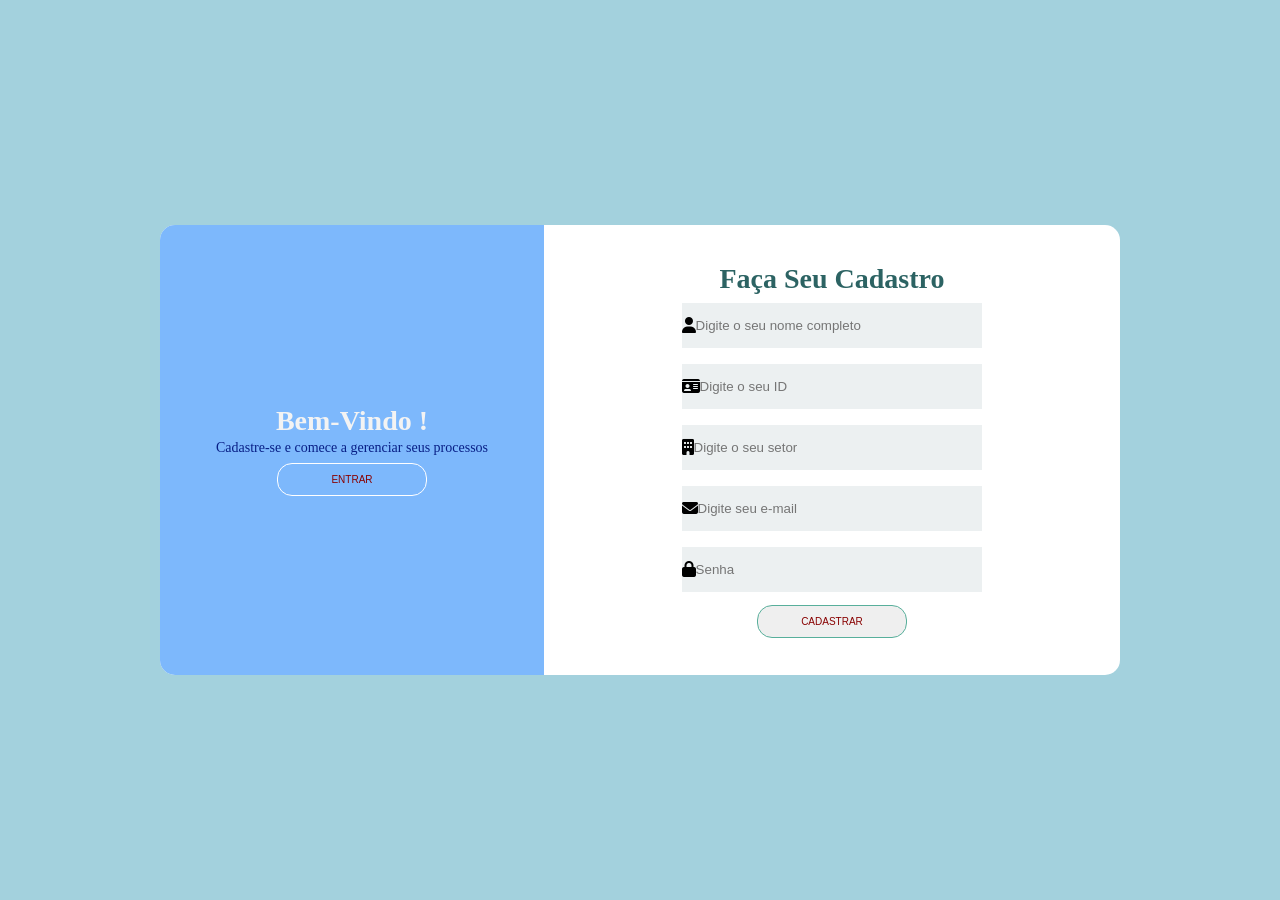
==== index.html @ 78d13cb8 "transicao_botao" ====
<!DOCTYPE html>
<html lang="pt-br">
<head>
    <meta charset="UTF-8">
    <meta name="viewport" content="width=device-width, initial-scale=1.0">
    <title>Login</title>
 

    <link rel="stylesheet" href="style.css"/>
     <link rel="stylesheet" href="https://cdnjs.cloudflare.com/ajax/libs/font-awesome/6.5.1/css/all.min.css"> <!--Aqui estou chamando a biblioteca do font awesome para poder usar os ícones-->
</head>
<body>
    <div class = "container"> 
        <div class = "content first-content"><!-- primeiro conteúdo-->
        <div class = "first-column"> 

            <!-- Aqui será o minha tela de Login-->
       
        <h2 class="title title-welcome"> Bem-Vindo! </h2>
        <p class = "description description-primary">Centralize a gestão de documentos da sua organização e acompanhe cada etapa dos seus processos em tempo real. </p>

      <p class = "description"> Faça login e acompanhe os seus processos  </p>
      <button class = "btn btn-primary" >Cadastrar</button>
      </div> 

        <!--AQUI É MINHA SEGUNDA COLUNA-->
         
       <div class = "second-column">
        <form class="form">
    <h2 class="title title-second">Faça seu login</h2>

    <label class="label-input"> <!--Esses labels são os meus campos de login, onde o usuário irá digitar as informações, e colocando os icones-->

        <i class="fa-solid fa-user icon-modify"></i>
        <input type="text" placeholder="Digite o nome completo">
    </label>

    <label class="label-input">
        <i class="fa-solid fa-envelope"></i>
        <input type="email" placeholder="Digite seu e-mail">
    </label>

    <label class="label-input">
        <i class="fa-solid fa-id-card"></i>
        <input type="text" placeholder="Digite o seu ID">
    </label>

    <label class="label-input">
        <i class="fa-solid fa-lock"></i>
        <input type="password" placeholder="Senha">
    </label>

    <button class="btn btn-second">Entrar</button>
</form>

       

       </div>
       </div>
       <!--SECOND CONTENT-->

               <div class="content second-content"> <!-- Segunda coluna: tela de cadastro -->

            <div class="first-column">
                <h2 class="title title.primary">Bem-Vindo !</h2>
                <p class="description">Cadastre-se e comece a gerenciar seus processos</p>
                <button class="btn btn-primary">Entrar</button>
            </div>

            <div class="second-column">
                <form class="form">
                    <h2 class="title title-second">Faça seu cadastro</h2>

                    <label class="label-input">
                        <i class="fa-solid fa-user"></i>
                        <input type="text" placeholder="Digite o seu nome completo">
                    </label>

                    <label class="label-input">
                        <i class="fa-solid fa-id-card"></i>
                        <input type="text" placeholder="Digite o seu ID">
                    </label>

                    <label class="label-input">
                        <i class="fa-solid fa-building"></i>
                        <input type="text" placeholder="Digite o seu setor">
                    </label>

                    <label class="label-input">
                        <i class="fa-solid fa-envelope"></i>
                        <input type="email" placeholder="Digite seu e-mail">
                    </label>

                    <label class="label-input">
                        <i class="fa-solid fa-lock"></i>
                        <input type="password" placeholder="Senha">
                    </label>

                    <button class="btn btn-second">Cadastrar</button>
                </form>
            </div>

        </div>

    </div>
</body>
</html>
---- style.css ----
*{
margin: 0;
padding: 0;
box-sizing:border-box;
}

.container {
display: flex;
justify-content: center;
align-items: center;
height: 100vh;
background-color: #74bacca9;

}

.content {

background-color: #fff;
border-radius: 15px;
width: 960px;
height: 50%;
display: flex; /*Organizando a borda*/
justify-content: space-between;/*Centralizando a borda*/
align-items: center;/*Centralizando os elementos*/   
position: relative; 
}
.content:before{ /*Mantém a cor no primeiro e segundo conteúdo*/
    content: "";
    position:absolute;
    background-color:rgb(125, 184, 252);
    width:40%;
    height:100%;
    border-top-left-radius: 15px; /*Aqui estou alterando a borda a cima */
    border-bottom-left-radius:15px; 

    left: 0px;
   

}
.title{ /*Colocando o titulo bem vindo em branco*/
    color: #f3f3f3;
    font-size: 28px;
    text-transform:capitalize;
    font-weight: bold;
}


.title-second{
    color: #000000;
    font-size: 28px;
    text-align: center;
}
.first-content{
display:flex;
display:none;
}
.first-column{
    text-align:center;
    width:40%;
    padding: 0 30px;
    z-index:10;
}
.second-column{
    width:60%;
    flex: 1 auto; 
    display:flex;
    flex-direction:column;
    align-items:center; /*Aqui estou alinhando meu formulário*/
}
.form input{
  height:45px;
    width: 100%;
  border:none;
  background-color: #ecf0f1;
}

.label-input{
    background-color:#ecf0f1;
    display:flex;
    align-items:center;
    margin:8px;
}
.icon-modify{ /*Aqui estou configurando meu icone*/
    color:#7f8c8d;
    padding: 0 5px;
}

.form{
display:flex;
flex-direction:column;
width:55%;
text-align:center;
}



.description{
    font-size : 14px;
    font-weight: 300;
    color:#081f86;
    Line-height: 1.5;
}
.title-second{
    color:rgb(44, 99, 99);
}
.btn{
    border-radius:15px;
    text-transform:uppercase;
    color:#880000;
    font-size: 10px;
    padding:10px;
    width: 150px;
    align-self:center;
    border-width: 0;
    margin-top: 5px; /*Aqui é o meu distanciamento do botão em relação ao entrar*/
  

}
.btn-primary{ 
    background-color:transparent;
    border: 1px solid #fff;
    cursor : pointer;
    transition:background-color .5s; /*Estou configurando a transição*/
}
/*qndo passar o meu cursos o meu botão irá fica branco*/
.btn-primary:hover{
    background-color:#fff;
    color:#000;
    margin-top: 5px;

}
.btn-second{
    background-color:v#58af9b;
    border:1px solid #58af9b;
    transition:background-color .5s;
}
.btn-second:hover{
    background-color:#fff;
    border:1px solid #58af9b;
}
.first-content.second-column{
    z-index:11; /**Aqui estou configurando a ordem do conteúdo, para que o conteúdo de cadastro fique na frente do conteúdo de login*/
}
.second-content.first-column{
    order:2;
    opacity:0; /*Aqui estou configurando a opacidade do conteúdo de login*/
}

/*Segundo conteúdo*/
.second-content{
position : absolute;
display:flex
}
.second.content.first.column{
    order:2;
}
.second-content.second-column{
    order:1;
}
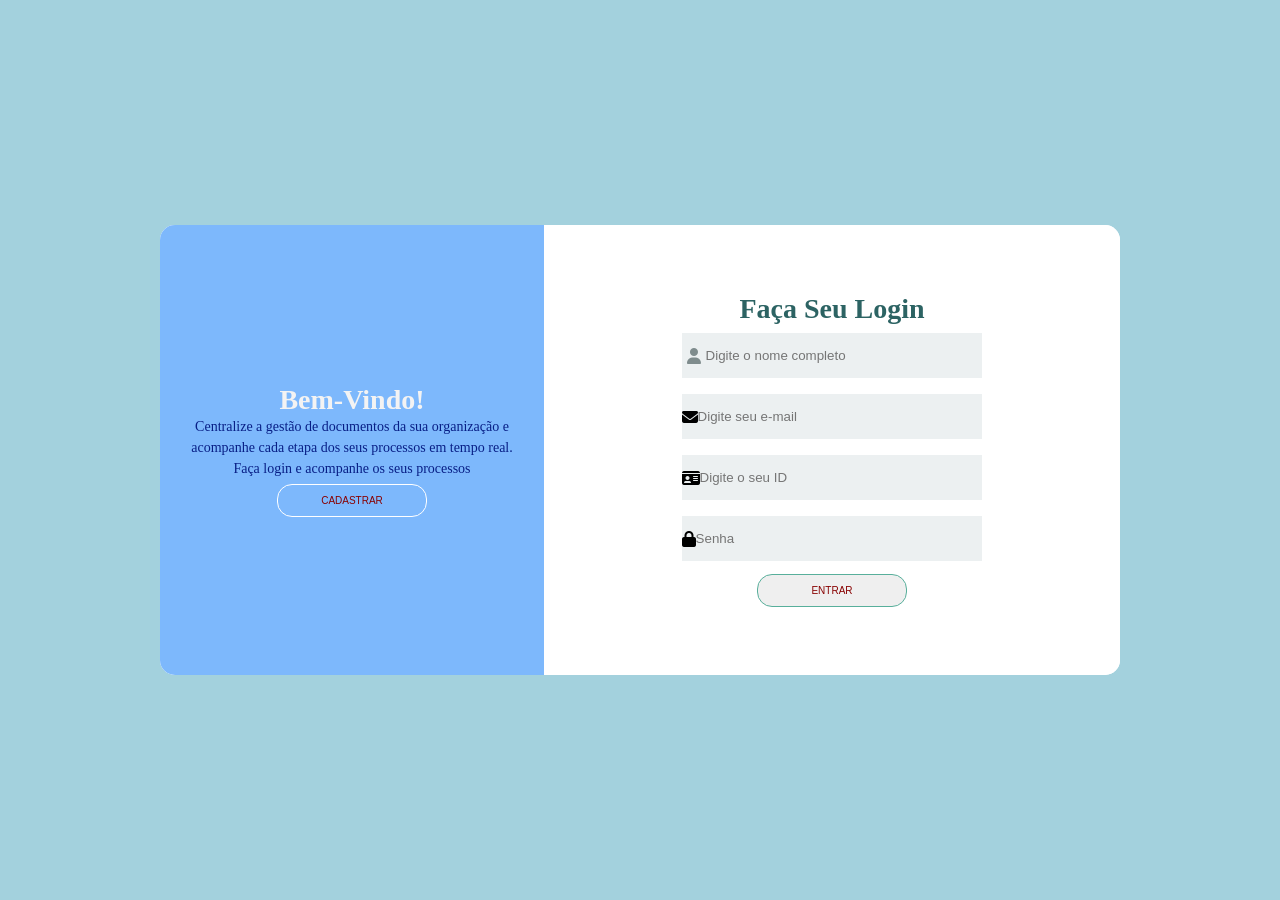
==== commit 15d4a010: "Inserindo movimento na tela" ====
--- a/index.html
+++ b/index.html
@@ -4,71 +4,70 @@
     <meta charset="UTF-8">
     <meta name="viewport" content="width=device-width, initial-scale=1.0">
     <title>Login</title>
- 
 
     <link rel="stylesheet" href="style.css"/>
-     <link rel="stylesheet" href="https://cdnjs.cloudflare.com/ajax/libs/font-awesome/6.5.1/css/all.min.css"> <!--Aqui estou chamando a biblioteca do font awesome para poder usar os ícones-->
+    <link rel="stylesheet" href="https://cdnjs.cloudflare.com/ajax/libs/font-awesome/6.5.1/css/all.min.css"> <!--Aqui estou chamando a biblioteca do font awesome para poder usar os ícones-->
 </head>
 <body>
-    <div class = "container"> 
-        <div class = "content first-content"><!-- primeiro conteúdo-->
-        <div class = "first-column"> 
+    <div class="container">
+        <div class="content first-content"><!-- primeiro conteúdo-->
+            <div class="first-column">
 
-            <!-- Aqui será o minha tela de Login-->
-       
-        <h2 class="title title-welcome"> Bem-Vindo! </h2>
-        <p class = "description description-primary">Centralize a gestão de documentos da sua organização e acompanhe cada etapa dos seus processos em tempo real. </p>
+                <!-- Aqui será o minha tela de Login-->
 
-      <p class = "description"> Faça login e acompanhe os seus processos  </p>
-      <button class = "btn btn-primary" >Cadastrar</button>
-      </div> 
+                <h2 class="title title-welcome">Bem-Vindo!</h2>
+                <p class="description description-primary">Centralize a gestão de documentos da sua organização e acompanhe cada etapa dos seus processos em tempo real.</p>
 
-        <!--AQUI É MINHA SEGUNDA COLUNA-->
-         
-       <div class = "second-column">
-        <form class="form">
-    <h2 class="title title-second">Faça seu login</h2>
+                <p class="description">Faça login e acompanhe os seus processos</p>
+                <button id="signup" class="btn btn-primary">Cadastrar</button>
+            </div>
 
-    <label class="label-input"> <!--Esses labels são os meus campos de login, onde o usuário irá digitar as informações, e colocando os icones-->
+            <!--AQUI É MINHA SEGUNDA COLUNA-->
 
-        <i class="fa-solid fa-user icon-modify"></i>
-        <input type="text" placeholder="Digite o nome completo">
-    </label>
+            <div class="second-column">
+                <form class="form">
+                    <h2 class="title title-second">Faça seu login</h2>
 
-    <label class="label-input">
-        <i class="fa-solid fa-envelope"></i>
-        <input type="email" placeholder="Digite seu e-mail">
-    </label>
+                    <label class="label-input"> <!--Esses labels são os meus campos de login, onde o usuário irá digitar as informações, e colocando os icones-->
+                        <i class="fa-solid fa-user icon-modify"></i>
+                        <input type="text" placeholder="Digite o nome completo" required>
+                    </label>
 
-    <label class="label-input">
-        <i class="fa-solid fa-id-card"></i>
-        <input type="text" placeholder="Digite o seu ID">
-    </label>
+                    <label class="label-input">
+                        <i class="fa-solid fa-envelope"></i>
+                        <input type="email" placeholder="Digite seu e-mail">
+                    </label>
 
-    <label class="label-input">
-        <i class="fa-solid fa-lock"></i>
-        <input type="password" placeholder="Senha">
-    </label>
+                    <label class="label-input">
+                        <i class="fa-solid fa-id-card"></i>
+                        <input type="text" placeholder="Digite o seu ID" required >
+                    </label>
 
-    <button class="btn btn-second">Entrar</button>
-</form>
+                    <label class="label-input">
+                        <i class="fa-solid fa-lock"></i>
+                        <input type="password" placeholder="Senha">
+                    </label>
 
-       
+                    <!-- id removido daqui -->
+                    <button type="button" class="btn btn-second">Entrar</button>
+                </form>
+            </div>
+        </div>
 
-       </div>
-       </div>
-       <!--SECOND CONTENT-->
+        <!--SECOND CONTENT-->
 
-               <div class="content second-content"> <!-- Segunda coluna: tela de cadastro -->
+        <div class="content second-content"> <!-- Segunda coluna: tela de cadastro -->
 
             <div class="first-column">
-                <h2 class="title title.primary">Bem-Vindo !</h2>
+                <h2 class="title title-primary">Bem-Vindo !</h2>
                 <p class="description">Cadastre-se e comece a gerenciar seus processos</p>
-                <button class="btn btn-primary">Entrar</button>
+                <!-- id="signin" agora está aqui -->
+
+                <button id="signin" class="btn btn-primary">Entrar</button>
             </div>
 
             <div class="second-column">
-                <form class="form">
+                <form class="form" id="form-cadastro">
                     <h2 class="title title-second">Faça seu cadastro</h2>
 
                     <label class="label-input">
@@ -96,12 +95,60 @@
                         <input type="password" placeholder="Senha">
                     </label>
 
-                    <button class="btn btn-second">Cadastrar</button>
+                    <button type="submit" class="btn btn-second">Cadastrar</button>
+
+                
                 </form>
+                <p id="mensagem"></p> <!--Aqui estou criando um parágrafo com o id mensagem, para quando o usuário clicar no botão de cadastrar ele exiba uma mensagem de sucesso.-->
             </div>
 
         </div>
 
     </div>
+<script>
+    var btnSignin = document.querySelector("#signin");
+    var btnSignup = document.querySelector("#signup");
+    var body = document.querySelector("body");
+
+    btnSignin.addEventListener("click", function(){
+        body.className = "sign-in-js";
+    });
+
+    btnSignup.addEventListener("click", function(){
+        body.className = "sign-up-js";
+    });
+
+
+   var formCadastro = document.getElementById("form-cadastro");
+   var mensagem = document.getElementById("mensagem");
+
+    formCadastro.addEventListener("submit",function(event){
+            event.preventDefault();
+
+            var campos=formCadastro.querySelectorAll("input"); //Análisa se os campos estão todos digitados
+            var tudoPreenchido=true;
+            for(var i=0;i<campos.length;i++){ //Aqui estamos inserindo um laço de repetição para verificar se os campos estão digitados.
+                if(campos[i].value.trim()===""){ //Verifica se meu usuário digitou algo
+                    tudoPreenchido=false;
+                }
+            }
+            if(tudoPreenchido){
+                
+                
+                
+               // Se ele digitou todos os campos será verde, se não mostrará a mensagem vermelha
+                mensagem.textContent="Usuário Cadastrado";
+                mensagem.style.color="green";
+            }else{
+                mensagem.textContent="Preencha todos os campos";
+                mensagem.style.color="red";
+            }
+
+    });
+
+
+
+    
+</script>
 </body>
 </html>
--- a/style.css
+++ b/style.css
@@ -1,3 +1,5 @@
+
+
 *{
 margin: 0;
 padding: 0;
@@ -34,6 +36,7 @@
     border-bottom-left-radius:15px; 
 
     left: 0px;
+    transition: all 1.3s; /*Aqui estou configurando a transição do meu conteúdo*/
    
 
 }
@@ -138,22 +141,122 @@
     background-color:#fff;
     border:1px solid #58af9b;
 }
-.first-content.second-column{
-    z-index:11; /**Aqui estou configurando a ordem do conteúdo, para que o conteúdo de cadastro fique na frente do conteúdo de login*/
-}
-.second-content.first-column{
+.first-content{
+    display:flex;
+}
+.first-content .second-column{
+    z-index:11; /*formulário de login na frente*/
+}
+
+/*Segundo conteúdo (cadastro): começa escondido*/
+.second-content{
+    position:absolute;
+    display:flex;
+}
+.second-content .first-column{
     order:2;
-    opacity:0; /*Aqui estou configurando a opacidade do conteúdo de login*/
-}
-
-/*Segundo conteúdo*/
-.second-content{
-position : absolute;
-display:flex
-}
-.second.content.first.column{
-    order:2;
-}
-.second-content.second-column{
+    z-index:-1;
+    opacity:0;
+}
+.second-content .second-column{
     order:1;
-}
+    z-index:-1;
+}
+
+/* Cadastrar: a faixa vai para a direita e revela o formulário de cadastro */
+.sign-up-js .content::before{
+    left:60%;
+    border-radius:0 15px 15px 0;
+    z-index:12;               /* faixa por cima do formulário */
+}
+.sign-up-js .first-content .first-column,
+.sign-up-js .first-content .second-column{
+    z-index:-1;
+}
+.sign-up-js .second-content .second-column{
+    z-index:11;               /* formulário por baixo da faixa */
+}
+.sign-up-js .second-content .first-column{
+    z-index:13;               /* texto por cima da faixa */
+    opacity:1;
+    animation: aparecer .5s .8s backwards;
+}
+
+/* Entrar: a faixa volta para a esquerda e revela o login */
+.sign-in-js .content::before{
+    z-index:12;
+}
+.sign-in-js .first-content .second-column{
+    z-index:11;
+}
+.sign-in-js .first-content .first-column{
+    z-index:13;
+    animation: aparecer .5s .8s backwards; /*Aqui o meu tempo está configurado*/
+}
+/*Animação do CSS*/
+
+    to{ 
+       left:60%;
+       width:40%;
+     }
+    
+
+    @keyframes aparecer{
+    from{ 
+        left:0;
+        width:40%;
+    }
+        25%{
+            left:25%;
+            width:50%;
+
+        }
+        50%{
+            left:20%;
+            width:60;
+
+        }
+
+        75%{
+            left:45%;
+            width:50%;
+
+        }
+    
+
+    to{ 
+       left:60%;
+       width:40%;
+     }
+    } 
+
+    @keyframes desaparecer{
+    from{ 
+        left:60;
+        width:40%;
+    }
+        25%{
+            left:45%;
+            width:50%;
+
+        }
+        50%{
+            left:25%;
+            width:60;
+
+        }
+
+        75%{
+            left:5%;
+            width:50%;
+
+        }
+    
+    }
+    #mensagem{
+        color:red;
+        font-weight:bold;
+        text-align:center;
+        margin-top:10px;
+
+    } /*Aqui é para minha mensagem de boas vindas*/
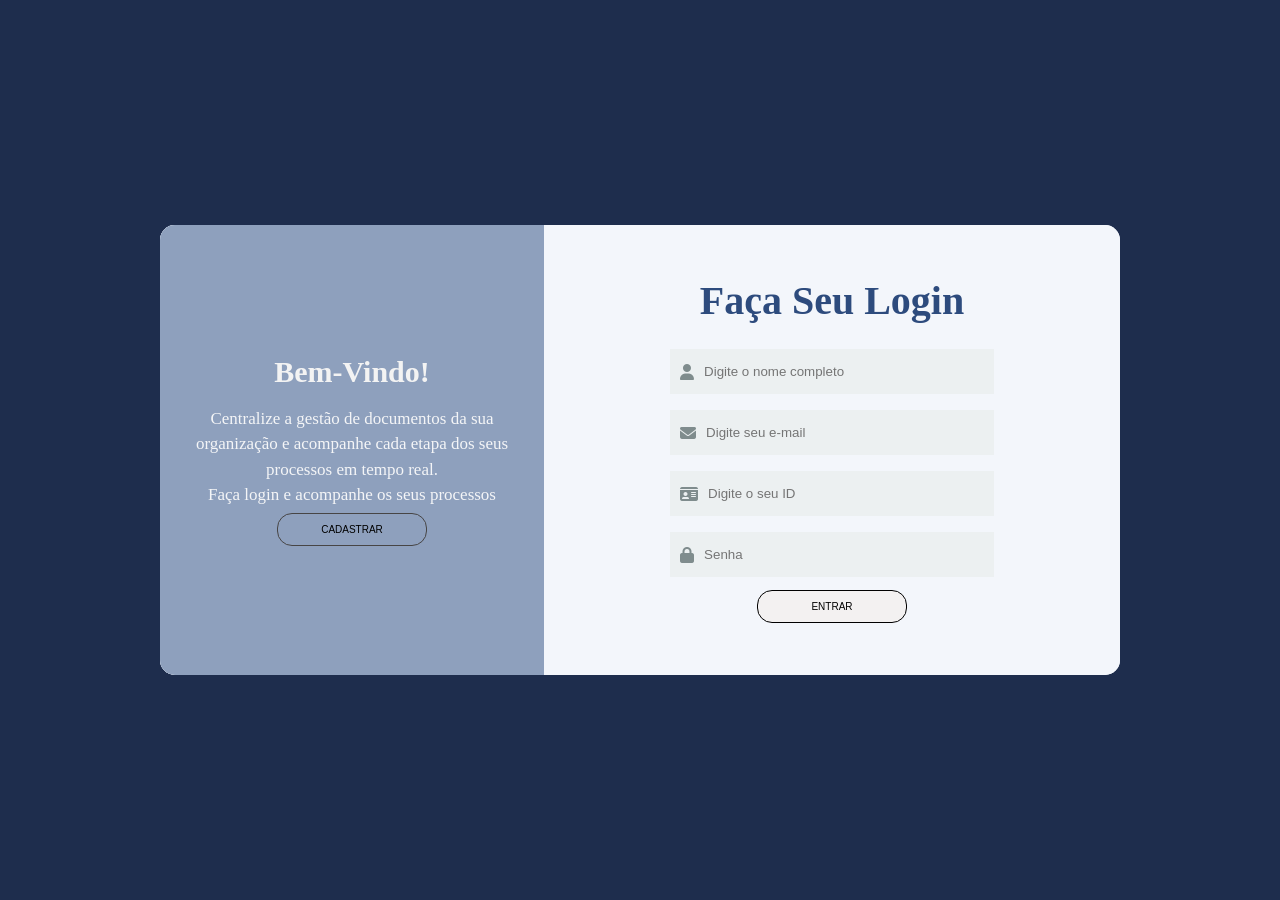
==== commit e453d707: "Troca de cor das telas" ====
--- a/index.html
+++ b/index.html
@@ -6,7 +6,8 @@
     <title>Login</title>
 
     <link rel="stylesheet" href="style.css"/>
-    <link rel="stylesheet" href="https://cdnjs.cloudflare.com/ajax/libs/font-awesome/6.5.1/css/all.min.css"> <!--Aqui estou chamando a biblioteca do font awesome para poder usar os ícones-->
+    <link rel="stylesheet" href="https://cdnjs.cloudflare.com/ajax/libs/font-awesome/6.5.1/css/all.min.css">
+     <!--Aqui estou chamando a biblioteca do font awesome para poder usar os ícones-->
 </head>
 <body>
     <div class="container">
@@ -34,18 +35,20 @@
                     </label>
 
                     <label class="label-input">
-                        <i class="fa-solid fa-envelope"></i>
+                        <i class="fa-solid fa-envelope icon-modify"></i>
+
                         <input type="email" placeholder="Digite seu e-mail">
                     </label>
 
                     <label class="label-input">
-                        <i class="fa-solid fa-id-card"></i>
+                        <i class="fa-solid fa-id-card icon-modify"></i>
                         <input type="text" placeholder="Digite o seu ID" required >
                     </label>
 
                     <label class="label-input">
-                        <i class="fa-solid fa-lock"></i>
+                        <i class="fa-solid fa-lock icon-modify"></i>
                         <input type="password" placeholder="Senha">
+                        
                     </label>
 
                     <!-- id removido daqui -->
@@ -71,28 +74,29 @@
                     <h2 class="title title-second">Faça seu cadastro</h2>
 
                     <label class="label-input">
-                        <i class="fa-solid fa-user"></i>
+                        <i class="fa-solid fa-user icon-modify"></i>
                         <input type="text" placeholder="Digite o seu nome completo">
                     </label>
 
                     <label class="label-input">
-                        <i class="fa-solid fa-id-card"></i>
+                        <i class="fa-solid fa-id-card icon-modify"></i>
                         <input type="text" placeholder="Digite o seu ID">
                     </label>
 
                     <label class="label-input">
-                        <i class="fa-solid fa-building"></i>
+                        <i class="fa-solid fa-building icon-modify"></i>
                         <input type="text" placeholder="Digite o seu setor">
                     </label>
 
                     <label class="label-input">
-                        <i class="fa-solid fa-envelope"></i>
+                        <i class="fa-solid fa-envelope icon-modify"></i>
                         <input type="email" placeholder="Digite seu e-mail">
                     </label>
 
                     <label class="label-input">
-                        <i class="fa-solid fa-lock"></i>
+                        <i class="fa-solid fa-lock icon-modify"></i>
                         <input type="password" placeholder="Senha">
+                        
                     </label>
 
                     <button type="submit" class="btn btn-second">Cadastrar</button>
@@ -143,6 +147,9 @@
                 mensagem.textContent="Preencha todos os campos";
                 mensagem.style.color="red";
             }
+           
+            
+
 
     });
 
--- a/style.css
+++ b/style.css
@@ -11,13 +11,13 @@
 justify-content: center;
 align-items: center;
 height: 100vh;
-background-color: #74bacca9;
+background-color:#1e2d4d ;
 
 }
 
 .content {
 
-background-color: #fff;
+background-color: #f3f6fb;
 border-radius: 15px;
 width: 960px;
 height: 50%;
@@ -29,7 +29,7 @@
 .content:before{ /*Mantém a cor no primeiro e segundo conteúdo*/
     content: "";
     position:absolute;
-    background-color:rgb(125, 184, 252);
+    background-color:#8ea0bd;;
     width:40%;
     height:100%;
     border-top-left-radius: 15px; /*Aqui estou alterando a borda a cima */
@@ -40,9 +40,11 @@
    
 
 }
-.title{ /*Colocando o titulo bem vindo em branco*/
+.title{ /*Acesse sua área de trabalho*/
     color: #f3f3f3;
-    font-size: 28px;
+    margin-bottom:17px;
+    font-size: 30px;
+   margin-bottom:px; /*Distanciamento da letra*/
     text-transform:capitalize;
     font-weight: bold;
 }
@@ -50,7 +52,7 @@
 
 .title-second{
     color: #000000;
-    font-size: 28px;
+    font-size: 40px;
     text-align: center;
 }
 .first-content{
@@ -85,31 +87,33 @@
 }
 .icon-modify{ /*Aqui estou configurando meu icone*/
     color:#7f8c8d;
-    padding: 0 5px;
+    padding: 10px;
 }
 
 .form{
 display:flex;
 flex-direction:column;
-width:55%;
+width:59%;
 text-align:center;
 }
 
 
 
 .description{
-    font-size : 14px;
+    font-size : 17px; /*Aqui é meu texto de descrição*/
     font-weight: 300;
-    color:#081f86;
+    color:#f4f5f7;
     Line-height: 1.5;
 }
-.title-second{
-    color:rgb(44, 99, 99);
+.title-second{ /*Faça seu cadastro*/
+    color:#2d4b7d;
+    
+
 }
 .btn{
     border-radius:15px;
     text-transform:uppercase;
-    color:#880000;
+    color:#000000;
     font-size: 10px;
     padding:10px;
     width: 150px;
@@ -121,7 +125,7 @@
 }
 .btn-primary{ 
     background-color:transparent;
-    border: 1px solid #fff;
+    border: 1px solid #474545;
     cursor : pointer;
     transition:background-color .5s; /*Estou configurando a transição*/
 }
@@ -133,19 +137,27 @@
 
 }
 .btn-second{
-    background-color:v#58af9b;
-    border:1px solid #58af9b;
+    background-color : #f3f1f1;
+    border:1px solid #000000;
     transition:background-color .5s;
 }
-.btn-second:hover{
+.btn-second:hover{ /*Aqui é a cor da linha do fundo de cadastro*/
     background-color:#fff;
-    border:1px solid #58af9b;
+    border:1px solid #2d2e2e;
 }
 .first-content{
     display:flex;
 }
 .first-content .second-column{
     z-index:11; /*formulário de login na frente*/
+}
+.toggle-senha{
+    padding:0 12px;
+    cursor:pointer;
+    
+}
+.toggle-senha:hover{
+    color:#000
 }
 
 /*Segundo conteúdo (cadastro): começa escondido*/
@@ -193,7 +205,7 @@
     z-index:13;
     animation: aparecer .5s .8s backwards; /*Aqui o meu tempo está configurado*/
 }
-/*Animação do CSS*/
+/*Animação do CSS para a barra ela deslizar*/
 
     to{ 
        left:60%;
@@ -201,7 +213,7 @@
      }
     
 
-    @keyframes aparecer{
+    @keyframes aparecer{ 
     from{ 
         left:0;
         width:40%;
@@ -254,7 +266,7 @@
     
     }
     #mensagem{
-        color:red;
+        color:rgb(53, 6, 6);
         font-weight:bold;
         text-align:center;
         margin-top:10px;
